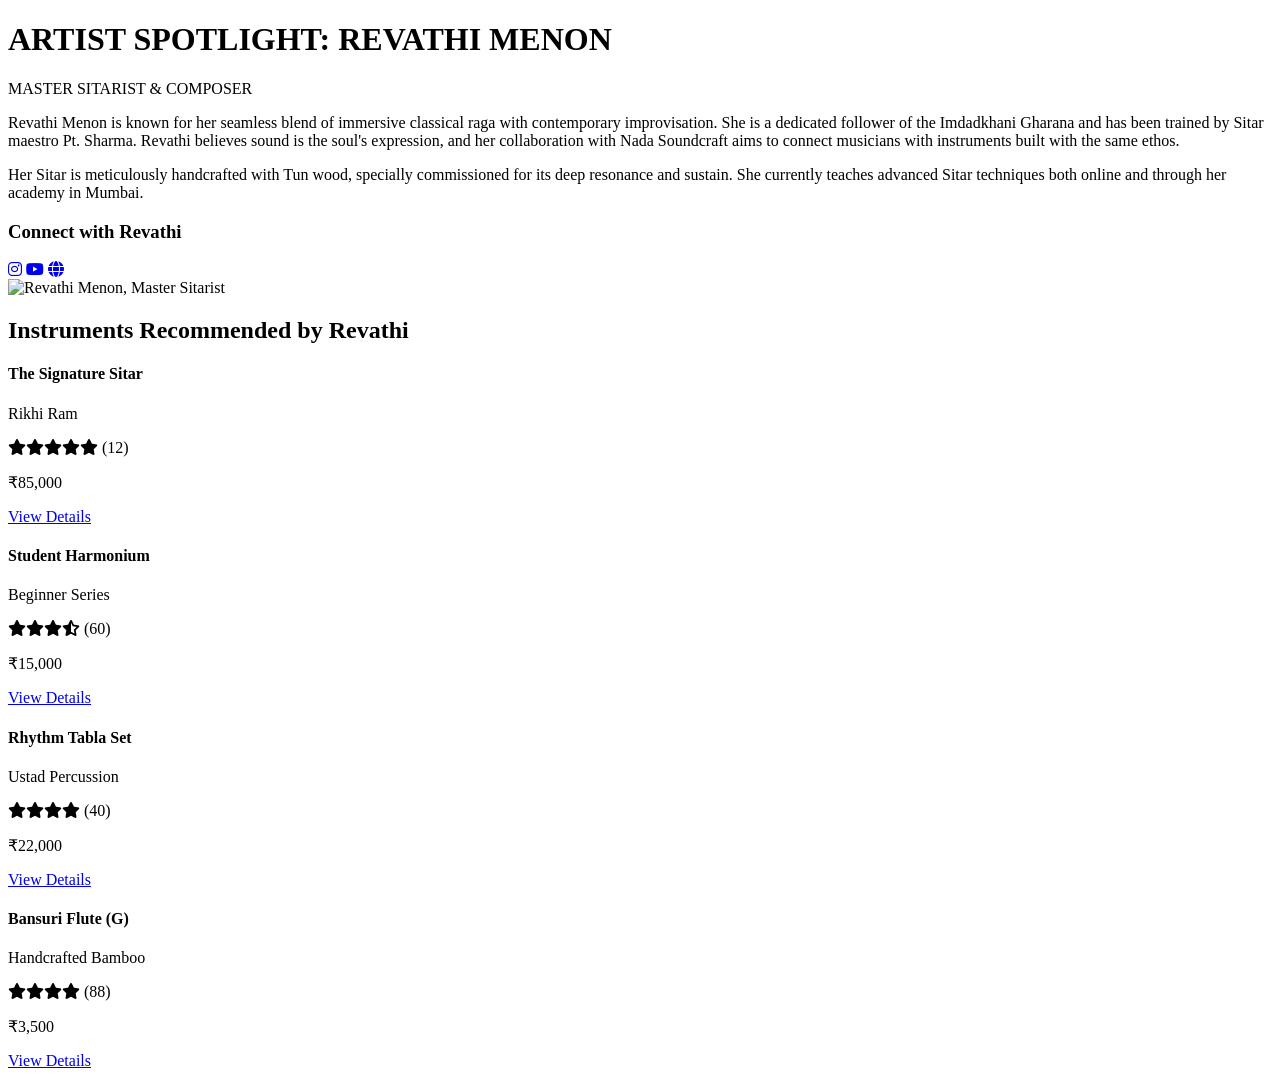
==== artist.html @ 8251f049 "Add files via upload" ====
<!DOCTYPE html>
<html lang="en">
<head>
    <meta charset="UTF-8">
    <meta name="viewport" content="width=device-width, initial-scale=1.0">
    <title>Artist Spotlight: Revathi Menon - Nada Soundcraft</title>
    <link rel="stylesheet" href="styles.css">
    <link rel="stylesheet" href="https://cdnjs.cloudflare.com/ajax/libs/font-awesome/6.0.0-beta3/css/all.min.css">
</head>
<body>

    <header class="global-header">
        </header>

    <main class="artist-page-layout">
        
        <div class="artist-hero-section">
            
            <div class="artist-info-panel">
                <h1 class="artist-title">ARTIST SPOTLIGHT: REVATHI MENON</h1>
                <p class="artist-subtitle">MASTER SITARIST & COMPOSER</p>
                <div class="artist-bio">
                    <p>Revathi Menon is known for her seamless blend of immersive classical raga with contemporary improvisation. She is a dedicated follower of the Imdadkhani Gharana and has been trained by Sitar maestro Pt. Sharma. Revathi believes sound is the soul's expression, and her collaboration with Nada Soundcraft aims to connect musicians with instruments built with the same ethos.</p>
                    <p>Her Sitar is meticulously handcrafted with Tun wood, specially commissioned for its deep resonance and sustain. She currently teaches advanced Sitar techniques both online and through her academy in Mumbai.</p>
                </div>
                
                <div class="artist-social-links">
                    <h3 class="social-title">Connect with Revathi</h3>
                    <a href="#" class="social-icon"><i class="fab fa-instagram"></i></a>
                    <a href="#" class="social-icon"><i class="fab fa-youtube"></i></a>
                    <a href="#" class="social-icon"><i class="fas fa-globe"></i></a>
                </div>
            </div>

            <div class="artist-image-placeholder">
                <img src="https://via.placeholder.com/600x600/5C3524/FFFFFF?text=Revathi+Menon+Sitarist" alt="Revathi Menon, Master Sitarist">
            </div>

        </div>

        
        <section class="artist-recommendations">
            <h2 class="section-title">Instruments Recommended by Revathi</h2>
            <div class="product-grid">
                <div class="product-card">
                    <div class="product-image-placeholder"></div>
                    <h4 class="product-name">The Signature Sitar</h4>
                    <p class="product-brand">Rikhi Ram</p>
                    <div class="product-rating">
                        <i class="fas fa-star"></i><i class="fas fa-star"></i><i class="fas fa-star"></i><i class="fas fa-star"></i><i class="fas fa-star"></i> (12)
                    </div>
                    <p class="product-price">₹85,000</p>
                    <a href="product.html" class="card-cta-btn">View Details</a>
                </div>
                <div class="product-card">
                    <div class="product-image-placeholder"></div>
                    <h4 class="product-name">Student Harmonium</h4>
                    <p class="product-brand">Beginner Series</p>
                    <div class="product-rating">
                        <i class="fas fa-star"></i><i class="fas fa-star"></i><i class="fas fa-star"></i><i class="fas fa-star-half-alt"></i> (60)
                    </div>
                    <p class="product-price">₹15,000</p>
                    <a href="product.html" class="card-cta-btn">View Details</a>
                </div>
                 <div class="product-card">
                    <div class="product-image-placeholder"></div>
                    <h4 class="product-name">Rhythm Tabla Set</h4>
                    <p class="product-brand">Ustad Percussion</p>
                    <div class="product-rating">
                        <i class="fas fa-star"></i><i class="fas fa-star"></i><i class="fas fa-star"></i><i class="fas fa-star"></i> (40)
                    </div>
                    <p class="product-price">₹22,000</p>
                    <a href="product.html" class="card-cta-btn">View Details</a>
                </div>
                <div class="product-card">
                    <div class="product-image-placeholder"></div>
                    <h4 class="product-name">Bansuri Flute (G)</h4>
                    <p class="product-brand">Handcrafted Bamboo</p>
                    <div class="product-rating">
                        <i class="fas fa-star"></i><i class="fas fa-star"></i><i class="fas fa-star"></i><i class="fas fa-star"></i> (88)
                    </div>
                    <p class="product-price">₹3,500</p>
                    <a href="product.html" class="card-cta-btn">View Details</a>
                </div>
            </div>
        </section>

    </main>

    <footer class="site-footer">
        </footer>

</body>
</html>
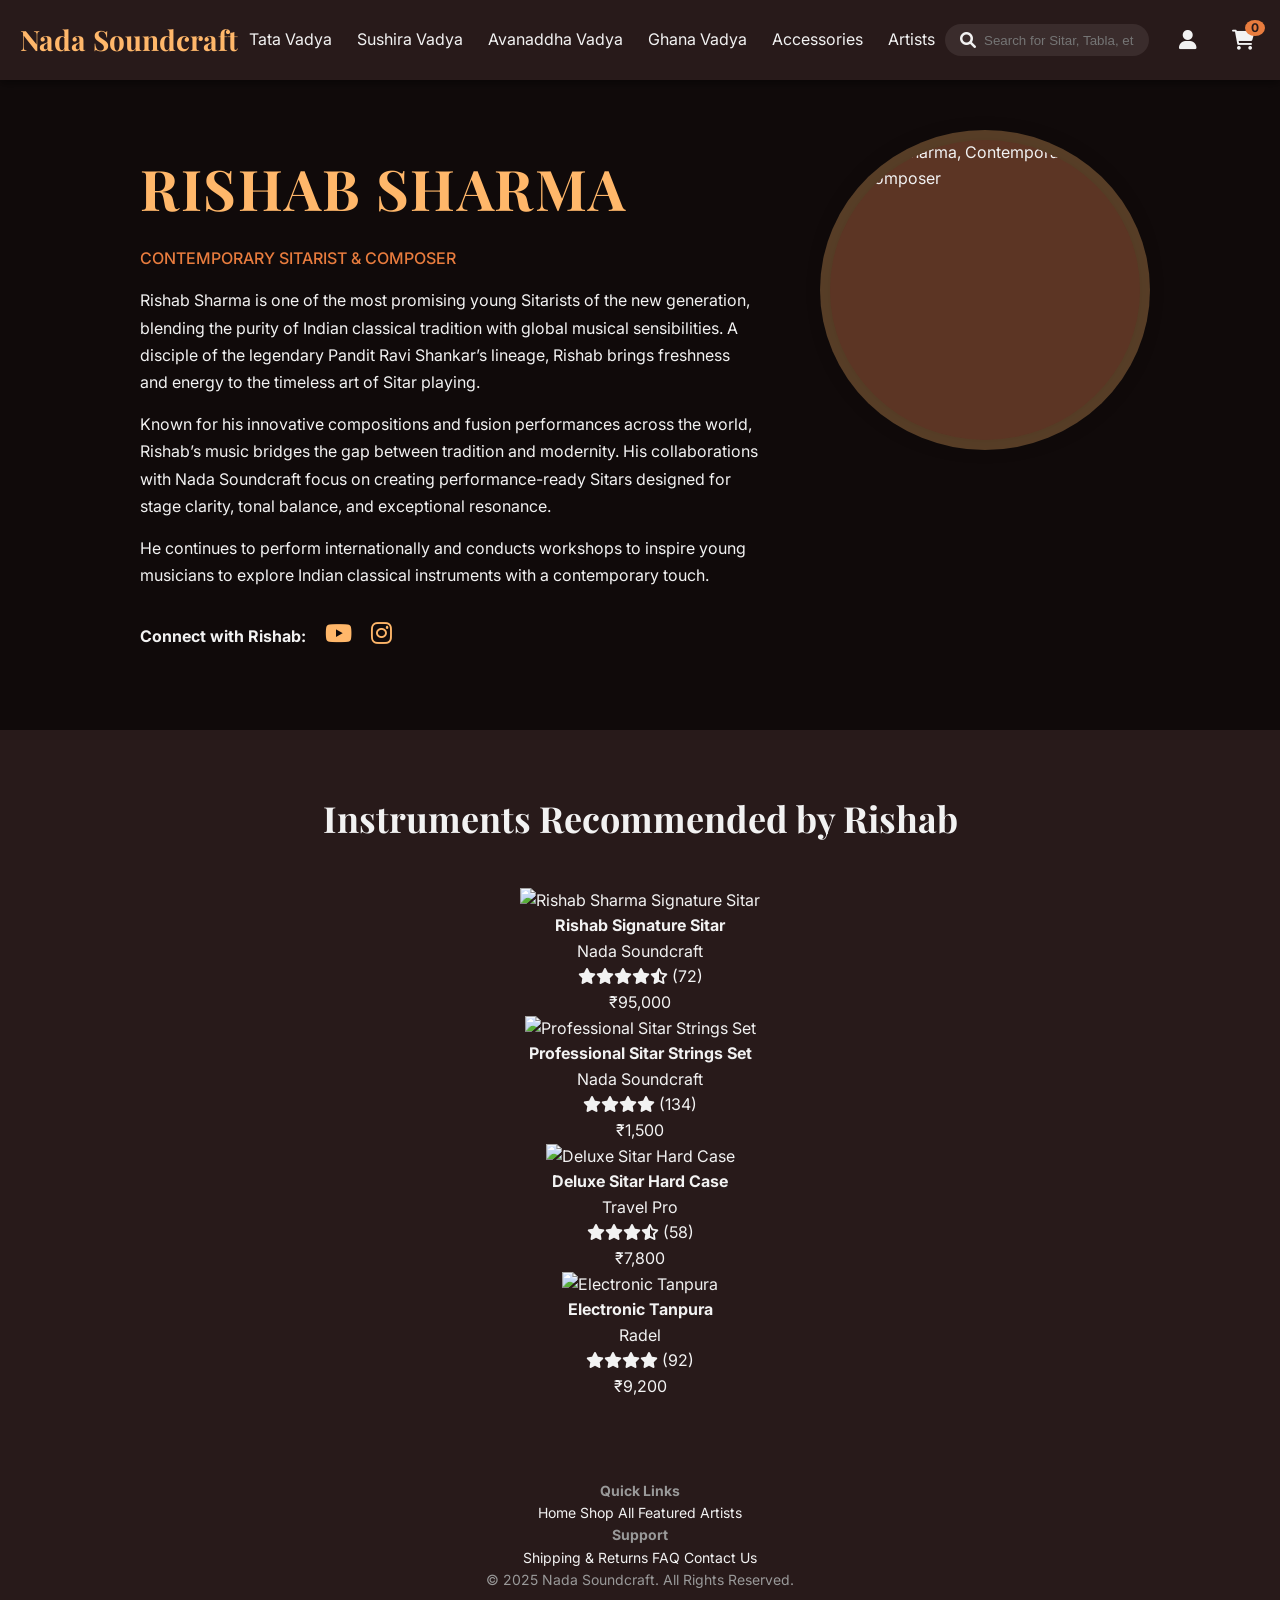
==== commit cabd488c: "Add files via upload" ====
--- a/artist.html
+++ b/artist.html
@@ -3,92 +3,127 @@
 <head>
     <meta charset="UTF-8">
     <meta name="viewport" content="width=device-width, initial-scale=1.0">
-    <title>Artist Spotlight: Revathi Menon - Nada Soundcraft</title>
-    <link rel="stylesheet" href="styles.css">
+    <title>Artist Spotlight: Rishab Sharma | Nada Soundcraft</title>
+    <link rel="stylesheet" href="global.css"> 
+    <link rel="stylesheet" href="artist.css"> 
     <link rel="stylesheet" href="https://cdnjs.cloudflare.com/ajax/libs/font-awesome/6.0.0-beta3/css/all.min.css">
 </head>
 <body>
 
     <header class="global-header">
-        </header>
+        <div class="header-content">
+            <div class="logo">Nada Soundcraft</div>
+            
+            <nav class="main-nav">
+                <a href="category.html" class="nav-link">Tata Vadya</a>
+                <a href="category.html" class="nav-link">Sushira Vadya</a>
+                <a href="category.html" class="nav-link">Avanaddha Vadya</a>
+                <a href="category.html" class="nav-link">Ghana Vadya</a>
+                <a href="category.html" class="nav-link">Accessories</a>
+                <a href="artist.html" class="nav-link">Artists</a> 
+            </nav>
 
-    <main class="artist-page-layout">
-        
-        <div class="artist-hero-section">
-            
-            <div class="artist-info-panel">
-                <h1 class="artist-title">ARTIST SPOTLIGHT: REVATHI MENON</h1>
-                <p class="artist-subtitle">MASTER SITARIST & COMPOSER</p>
-                <div class="artist-bio">
-                    <p>Revathi Menon is known for her seamless blend of immersive classical raga with contemporary improvisation. She is a dedicated follower of the Imdadkhani Gharana and has been trained by Sitar maestro Pt. Sharma. Revathi believes sound is the soul's expression, and her collaboration with Nada Soundcraft aims to connect musicians with instruments built with the same ethos.</p>
-                    <p>Her Sitar is meticulously handcrafted with Tun wood, specially commissioned for its deep resonance and sustain. She currently teaches advanced Sitar techniques both online and through her academy in Mumbai.</p>
+            <div class="header-actions">
+                <div class="search-bar">
+                    <i class="fas fa-search"></i>
+                    <input type="text" placeholder="Search for Sitar, Tabla, etc."> 
+                </div>
+                <a href="profile.html" class="icon-link" title="My Account/Login"><i class="fas fa-user"></i></a> 
+                <a href="cart.html" class="icon-link cart-link" title="Shopping Cart"> 
+                    <i class="fas fa-shopping-cart"></i>
+                    <span class="cart-count">0</span>
+                </a>
+            </div>
+        </div>
+    </header>
+
+    <main class="artist-page">
+        <section class="artist-hero">
+            <div class="artist-hero-content">
+                
+                <div class="artist-bio-text">
+                    <h1 class="artist-name">RISHAB SHARMA</h1>
+                    <p class="artist-tagline">CONTEMPORARY SITARIST & COMPOSER</p>
+                    <p>Rishab Sharma is one of the most promising young Sitarists of the new generation, blending the purity of Indian classical tradition with global musical sensibilities. A disciple of the legendary Pandit Ravi Shankar’s lineage, Rishab brings freshness and energy to the timeless art of Sitar playing.</p>
+                    <p>Known for his innovative compositions and fusion performances across the world, Rishab’s music bridges the gap between tradition and modernity. His collaborations with Nada Soundcraft focus on creating performance-ready Sitars designed for stage clarity, tonal balance, and exceptional resonance.</p>
+                    <p>He continues to perform internationally and conducts workshops to inspire young musicians to explore Indian classical instruments with a contemporary touch.</p>
+                    
+                    <p class="connect-links">Connect with Rishab: 
+                        <a href="#" aria-label="YouTube"><i class="fab fa-youtube"></i></a> 
+                        <a href="#" aria-label="Instagram"><i class="fab fa-instagram"></i></a>
+                    </p>
                 </div>
                 
-                <div class="artist-social-links">
-                    <h3 class="social-title">Connect with Revathi</h3>
-                    <a href="#" class="social-icon"><i class="fab fa-instagram"></i></a>
-                    <a href="#" class="social-icon"><i class="fab fa-youtube"></i></a>
-                    <a href="#" class="social-icon"><i class="fas fa-globe"></i></a>
-                </div>
-            </div>
-
-            <div class="artist-image-placeholder">
-                <img src="https://via.placeholder.com/600x600/5C3524/FFFFFF?text=Revathi+Menon+Sitarist" alt="Revathi Menon, Master Sitarist">
-            </div>
-
-        </div>
-
-        
-        <section class="artist-recommendations">
-            <h2 class="section-title">Instruments Recommended by Revathi</h2>
-            <div class="product-grid">
-                <div class="product-card">
-                    <div class="product-image-placeholder"></div>
-                    <h4 class="product-name">The Signature Sitar</h4>
-                    <p class="product-brand">Rikhi Ram</p>
-                    <div class="product-rating">
-                        <i class="fas fa-star"></i><i class="fas fa-star"></i><i class="fas fa-star"></i><i class="fas fa-star"></i><i class="fas fa-star"></i> (12)
-                    </div>
-                    <p class="product-price">₹85,000</p>
-                    <a href="product.html" class="card-cta-btn">View Details</a>
-                </div>
-                <div class="product-card">
-                    <div class="product-image-placeholder"></div>
-                    <h4 class="product-name">Student Harmonium</h4>
-                    <p class="product-brand">Beginner Series</p>
-                    <div class="product-rating">
-                        <i class="fas fa-star"></i><i class="fas fa-star"></i><i class="fas fa-star"></i><i class="fas fa-star-half-alt"></i> (60)
-                    </div>
-                    <p class="product-price">₹15,000</p>
-                    <a href="product.html" class="card-cta-btn">View Details</a>
-                </div>
-                 <div class="product-card">
-                    <div class="product-image-placeholder"></div>
-                    <h4 class="product-name">Rhythm Tabla Set</h4>
-                    <p class="product-brand">Ustad Percussion</p>
-                    <div class="product-rating">
-                        <i class="fas fa-star"></i><i class="fas fa-star"></i><i class="fas fa-star"></i><i class="fas fa-star"></i> (40)
-                    </div>
-                    <p class="product-price">₹22,000</p>
-                    <a href="product.html" class="card-cta-btn">View Details</a>
-                </div>
-                <div class="product-card">
-                    <div class="product-image-placeholder"></div>
-                    <h4 class="product-name">Bansuri Flute (G)</h4>
-                    <p class="product-brand">Handcrafted Bamboo</p>
-                    <div class="product-rating">
-                        <i class="fas fa-star"></i><i class="fas fa-star"></i><i class="fas fa-star"></i><i class="fas fa-star"></i> (88)
-                    </div>
-                    <p class="product-price">₹3,500</p>
-                    <a href="product.html" class="card-cta-btn">View Details</a>
+                <div class="artist-image-circle">
+                    <img src="images/artist.jpeg" alt="Rishab Sharma, Contemporary Sitarist and Composer" class="artist-profile-img">
                 </div>
             </div>
         </section>
 
+        <section class="recommended-instruments">
+            <h2 class="section-title">Instruments Recommended by Rishab</h2>
+            <div class="product-grid">
+                
+                <a href="product.html" class="product-card">
+                    <img src="images/rishab_signature_sitar.jpg" alt="Rishab Sharma Signature Sitar" class="product-image-thumb">
+                    <h4 class="product-name">Rishab Signature Sitar</h4>
+                    <p class="product-brand">Nada Soundcraft</p>
+                    <div class="product-rating">
+                        <i class="fas fa-star"></i><i class="fas fa-star"></i><i class="fas fa-star"></i><i class="fas fa-star"></i><i class="fas fa-star-half-alt"></i> (72)
+                    </div>
+                    <p class="product-price">₹95,000</p>
+                </a>
+                
+                <a href="product.html" class="product-card">
+                    <img src="images/sitar_strings_set.jpg" alt="Professional Sitar Strings Set" class="product-image-thumb">
+                    <h4 class="product-name">Professional Sitar Strings Set</h4>
+                    <p class="product-brand">Nada Soundcraft</p>
+                    <div class="product-rating">
+                        <i class="fas fa-star"></i><i class="fas fa-star"></i><i class="fas fa-star"></i><i class="fas fa-star"></i> (134)
+                    </div>
+                    <p class="product-price">₹1,500</p>
+                </a>
+
+                <a href="product.html" class="product-card">
+                    <img src="images/sitar_case.jpg" alt="Deluxe Sitar Hard Case" class="product-image-thumb">
+                    <h4 class="product-name">Deluxe Sitar Hard Case</h4>
+                    <p class="product-brand">Travel Pro</p>
+                    <div class="product-rating">
+                        <i class="fas fa-star"></i><i class="fas fa-star"></i><i class="fas fa-star"></i><i class="fas fa-star-half-alt"></i> (58)
+                    </div>
+                    <p class="product-price">₹7,800</p>
+                </a>
+                
+                <a href="product.html" class="product-card">
+                    <img src="images/tanpura_electronic.jpg" alt="Electronic Tanpura" class="product-image-thumb">
+                    <h4 class="product-name">Electronic Tanpura</h4>
+                    <p class="product-brand">Radel</p>
+                    <div class="product-rating">
+                        <i class="fas fa-star"></i><i class="fas fa-star"></i><i class="fas fa-star"></i><i class="fas fa-star"></i> (92)
+                    </div>
+                    <p class="product-price">₹9,200</p>
+                </a>
+            </div>
+        </section>
     </main>
 
     <footer class="site-footer">
-        </footer>
+        <div class="footer-links-grid">
+            <div class="footer-column">
+                <h4>Quick Links</h4>
+                <a href="index.html">Home</a>
+                <a href="category.html">Shop All</a>
+                <a href="artist.html">Featured Artists</a>
+            </div>
+            <div class="footer-column">
+                <h4>Support</h4>
+                <a href="#">Shipping & Returns</a>
+                <a href="#">FAQ</a>
+                <a href="#">Contact Us</a>
+            </div>
+        </div>
+        <p class="copyright-text">&copy; 2025 Nada Soundcraft. All Rights Reserved.</p>
+    </footer>
 
 </body>
-</html>+</html>
--- a/global.css
+++ b/global.css
@@ -0,0 +1,271 @@
+/* --- 1. GLOBAL RESET AND FONT IMPORTS --- */
+/* Import Google Fonts for better aesthetics and readability (HCI: Consistency, Legibility) */
+@import url('https://fonts.googleapis.com/css2?family=Playfair+Display:ital,wght@0,400..900;1,400..900&family=Inter:wght@100..900&display=swap');
+
+* {
+    margin: 0;
+    padding: 0;
+    box-sizing: border-box;
+    /* Add smooth transitions for all interactive elements (HCI: Informative Feedback) */
+    transition: all 0.3s ease-out;
+}
+
+:root {
+    /* Color Palette - Earthy, Rich tones for Indian instruments */
+    --color-primary-bg: #281A1A; /* Dark Red-Brown */
+    --color-accent-bg: #5C3524;  /* Rich Earthy Brown */
+    --color-cta: #E87C3E;        /* Warm Orange/Ochre (Primary Action) */
+    --color-secondary-cta: #7A4930; /* Secondary Action/Buy Now */
+    --color-text-light: #F2F2F2;
+    --color-text-accent: #FFB76A; /* Gold Accent */
+    --color-success: #4CAF50;    /* Green */
+    --color-error: #FF5252;      /* Red */
+    
+    /* Typography */
+    --font-serif: 'Playfair Display', serif;
+    --font-sans: 'Inter', sans-serif;
+    --max-width: 1280px;
+    --header-height: 80px;
+}
+
+body {
+    font-family: var(--font-sans);
+    background-color: var(--color-primary-bg);
+    color: var(--color-text-light);
+    line-height: 1.6;
+}
+
+a {
+    text-decoration: none;
+    color: var(--color-text-light);
+}
+
+/* --- 2. HEADER STYLES (HCI: Consistency, Shortcuts) --- */
+.global-header {
+    background-color: var(--color-primary-bg);
+    height: var(--header-height);
+    width: 100%;
+    position: sticky;
+    top: 0;
+    z-index: 1000;
+    box-shadow: 0 4px 8px rgba(0, 0, 0, 0.4); /* Stronger shadow for depth */
+}
+
+.header-content {
+    max-width: var(--max-width);
+    margin: 0 auto;
+    height: 100%;
+    display: flex;
+    justify-content: space-between;
+    align-items: center;
+    padding: 0 20px; 
+}
+
+.logo {
+    font-family: var(--font-serif);
+    font-size: 28px; /* Slightly larger logo */
+    color: var(--color-text-accent);
+    font-weight: 700;
+}
+
+.main-nav {
+    display: flex;
+    gap: 25px;
+}
+
+.nav-link {
+    font-size: 16px;
+    padding: 5px 0;
+    position: relative;
+}
+
+.nav-link::after {
+    content: '';
+    position: absolute;
+    width: 0;
+    height: 2px;
+    bottom: 0;
+    left: 50%;
+    transform: translateX(-50%);
+    background-color: var(--color-cta);
+    transition: width 0.3s ease-out;
+}
+
+.nav-link:hover::after {
+    width: 100%; /* Informative Feedback: Active hover effect */
+}
+
+.header-actions {
+    display: flex;
+    align-items: center;
+    gap: 25px;
+}
+
+.search-bar {
+    display: flex;
+    align-items: center;
+    background-color: #3A2C2C; 
+    border-radius: 20px;
+    padding: 8px 15px;
+    transition: width 0.3s;
+}
+.search-bar:focus-within {
+    background-color: #4A3C3C;
+    box-shadow: 0 0 0 2px var(--color-cta);
+}
+
+.search-bar input {
+    border: none;
+    background: transparent;
+    color: var(--color-text-light);
+    margin-left: 8px;
+    outline: none;
+    width: 150px;
+}
+
+.icon-link {
+    font-size: 20px;
+    padding: 5px;
+    position: relative;
+}
+.icon-link:hover {
+    color: var(--color-text-accent);
+}
+
+.cart-link {
+    display: flex;
+    align-items: center;
+}
+
+.cart-count {
+    position: absolute;
+    top: -5px;
+    right: -5px;
+    background-color: var(--color-cta);
+    color: var(--color-primary-bg);
+    border-radius: 50%;
+    padding: 2px 6px;
+    font-size: 12px;
+    font-weight: bold;
+    line-height: 1;
+}
+
+/* --- 3. BUTTONS (HCI: Consistency, Predictability) --- */
+.cta-button, .add-to-cart-btn, .buy-now-btn, .login-btn, .checkout-btn, .apply-filters-btn {
+    display: block;
+    text-align: center;
+    padding: 15px 35px;
+    border-radius: 8px; /* Consistent rounded corners */
+    font-weight: bold;
+    letter-spacing: 1px;
+    cursor: pointer;
+    border: none;
+    transition: transform 0.1s, box-shadow 0.3s;
+    text-transform: uppercase;
+    font-size: 16px;
+}
+
+/* Primary CTA */
+.cta-button, .add-to-cart-btn, .checkout-btn, .apply-filters-btn, .login-btn {
+    background-color: var(--color-cta);
+    color: var(--color-primary-bg);
+}
+
+.cta-button:hover, .add-to-cart-btn:hover, .checkout-btn:hover, .apply-filters-btn:hover, .login-btn:hover {
+    background-color: #FF9B42;
+    box-shadow: 0 4px 10px rgba(232, 124, 62, 0.4);
+    transform: translateY(-1px);
+}
+
+/* Secondary CTA (e.g., Buy Now) */
+.buy-now-btn {
+    background-color: var(--color-secondary-cta); 
+    color: var(--color-text-light);
+    border: 2px solid var(--color-secondary-cta);
+}
+.buy-now-btn:hover {
+    background-color: #5C3524;
+    border-color: var(--color-text-accent);
+    box-shadow: 0 4px 10px rgba(92, 53, 36, 0.4);
+    transform: translateY(-1px);
+}
+
+
+/* --- 4. FOOTER --- */
+.site-footer {
+    text-align: center;
+    padding: 20px;
+    background-color: #1A1212; 
+    font-size: 14px;
+    color: #999;
+}
+
+/* --- 5. UTILITY & TYPOGRAPHY --- */
+.section-title {
+    font-family: var(--font-serif);
+    font-size: 36px;
+    margin-bottom: 40px;
+    color: var(--color-text-accent);
+    text-align: center;
+}
+.page-title {
+    font-family: var(--font-serif);
+    font-size: 48px;
+    color: var(--color-text-accent);
+    margin-bottom: 40px;
+    text-align: center;
+}
+
+/* Responsive adjustments */
+@media (max-width: 1024px) {
+    .main-nav {
+        gap: 15px;
+    }
+    .search-bar input {
+        width: 100px;
+    }
+    .hero-headline {
+        font-size: 48px;
+    }
+    .section-title {
+        font-size: 30px;
+    }
+}
+
+@media (max-width: 768px) {
+    .header-content {
+        padding: 0 15px;
+    }
+    .main-nav {
+        display: none; /* Hide main nav on mobile, focus on search/icons */
+    }
+    .header-actions {
+        gap: 15px;
+    }
+    .logo {
+        font-size: 22px;
+    }
+    .page-title {
+        font-size: 36px;
+    }
+}
+
+/* --- NEW: BACKGROUND IMAGE FOR HOMEPAGE BODY --- */
+.body-home-bg {
+    /* Path to your chosen home background image */
+    background-image: url('images/back.jpeg'); 
+    background-size: cover;
+    background-position: center top; 
+    background-attachment: fixed; /* Ensures the background stays put while scrolling */
+    background-repeat: no-repeat;
+}
+
+/* Ensure ALL main containers remain solid to keep text readable */
+.global-header, 
+.category-strip,
+.site-footer {
+    /* Critical: Makes sure the color is solid and the background image doesn't show through */
+    background-color: var(--color-primary-bg); 
+    position: relative; /* Necessary if background-attachment: fixed is used */
+    z-index: 1; /* Puts content layers clearly above the body background */
+}
--- a/artist.css
+++ b/artist.css
@@ -0,0 +1,278 @@
+/*
+ * artist_layout.css
+ *
+ * This CSS file contains styles specific to the artist.html page layout.
+ * It is designed to be used in conjunction with global.css, which provides
+ * common variables, header, footer, and general component styles.
+ */
+
+/* --- Main Page Container --- */
+.artist-page {
+    max-width: var(--max-width); /* Uses global max-width */
+    margin: 0 auto; /* Centers the main content */
+    /* Padding for the main page content is handled by individual sections */
+}
+
+/* --- Featured Artist Spotlight (Hero Section) --- */
+.artist-hero {
+    min-height: 600px; /* Ensures the section is tall enough to showcase the background */
+    display: flex;
+    align-items: center; /* Vertically centers content within the hero */
+    justify-content: center;
+    position: relative;
+    padding: 60px 40px; /* Internal padding for content */
+    
+    /* Background Image Styling */
+    background-image: url('images/artist-background.jpg'); /* Path to your background image */
+    background-size: cover; /* Ensures the image covers the entire container */
+    background-position: center; /* Centers the background image */
+    background-repeat: no-repeat; /* Prevents image repetition */
+    z-index: 1; /* Establishes stacking context for the overlay */
+    margin-bottom: 60px; /* Space below this section */
+}
+
+/* Background Overlay for Readability */
+.artist-hero::before {
+    content: '';
+    position: absolute;
+    top: 0;
+    left: 0;
+    width: 100%;
+    height: 100%;
+    background-color: rgba(0, 0, 0, 0.6); /* 60% black overlay for contrast */
+    z-index: -1; /* Places the overlay behind the hero content but above the image */
+}
+
+/* Content within the Artist Hero Section */
+.artist-hero-content {
+    display: flex;
+    align-items: flex-start; /* Aligns items to the start of the cross axis (top) */
+    gap: 50px; /* Space between text and image */
+    max-width: 1000px; /* Limits the max width of the content for better readability */
+    width: 100%;
+    position: relative; /* Ensures content is above the overlay */
+    z-index: 2; /* Ensures content appears on top of the overlay */
+}
+
+/* Artist Biography Text Block */
+.artist-bio-text {
+    flex: 2; /* Allows this block to take up more space (2 parts out of 3 total) */
+    text-align: left;
+    color: var(--color-text-light); /* Light text for contrast */
+    line-height: 1.7; /* Improved readability for body text */
+    padding-right: 20px; /* Small padding to prevent text from touching the image */
+}
+
+.artist-name {
+    font-family: var(--font-serif);
+    font-size: 56px; /* Prominent size for the artist's name */
+    color: var(--color-text-accent); /* Accent color for the name */
+    margin-bottom: 10px;
+    letter-spacing: 1.5px; /* Adds a touch of elegance */
+}
+
+.artist-tagline {
+    font-size: 20px;
+    color: var(--color-cta); /* CTA color for the tagline for emphasis */
+    margin-bottom: 25px;
+    font-weight: 500;
+}
+
+.artist-bio-text p {
+    margin-bottom: 15px;
+    font-size: 16px;
+}
+
+.connect-links {
+    margin-top: 25px;
+    font-weight: bold;
+    font-size: 17px;
+}
+
+.connect-links a {
+    color: var(--color-text-accent);
+    font-size: 24px; /* Larger social media icons */
+    margin-left: 15px; /* Space between the text and first icon, and between icons */
+    transition: color 0.3s, transform 0.2s; /* Smooth hover effects */
+}
+
+.connect-links a:hover {
+    color: var(--color-cta); /* Hover color change */
+    transform: translateY(-3px); /* Subtle lift effect */
+}
+
+/* Artist Profile Image Circle */
+.artist-image-circle {
+    flex: 1; /* Allows this block to take up less space (1 part out of 3 total) */
+    width: 300px; /* Fixed width for the circular container */
+    height: 300px; /* Fixed height for the circular container */
+    border-radius: 50%; /* Makes the container a perfect circle */
+    overflow: hidden; /* Clips content (image) to the circular shape */
+    background-color: var(--color-accent-bg); /* Fallback background if image fails to load */
+    display: flex;
+    justify-content: center;
+    align-items: center;
+    box-shadow: 0 0 0 10px rgba(var(--color-text-accent-rgb, 255, 183, 106), 0.3), 0 0 20px rgba(0, 0, 0, 0.5); /* Accent border glow and subtle shadow */
+}
+
+.artist-profile-img {
+    width: 100%;
+    height: 100%;
+    object-fit: cover; /* Ensures the image covers the entire circular area */
+    border-radius: 50%; /* Redundant here due to parent overflow: hidden, but good practice */
+}
+
+/* --- Recommended Instruments Section --- */
+.recommended-instruments {
+    padding: 0 40px 60px; /* Padding for the section content (left, right, bottom) */
+    text-align: center; /* Centers the section title and product grid */
+}
+.recommended-instruments .section-title {
+    color: var(--color-text-light);
+    margin-bottom: 40px; /* Space below the title */
+}
+
+/* --- NEW SECTIONS: Legends of Sitar & Renowned Makers --- */
+.artist-grid-section {
+    padding: 0 40px 60px; /* Consistent padding for these grid sections */
+    text-align: center;
+}
+
+.artist-grid-section .section-title {
+    color: var(--color-text-light);
+    margin-bottom: 40px;
+}
+
+.artist-grid {
+    display: grid;
+    /* Responsive grid: auto-fills columns, min width 280px, max 1 fraction unit */
+    grid-template-columns: repeat(auto-fill, minmax(280px, 1fr)); 
+    gap: 30px; /* Space between grid items */
+    max-width: 1200px; /* Limits the max width of the grid for better organization */
+    margin: 0 auto; /* Centers the grid within its section */
+}
+
+.individual-artist-card {
+    background-color: var(--color-accent-bg); /* Accent background for cards */
+    border-radius: 12px; /* Slightly more rounded corners */
+    padding: 20px;
+    text-align: center;
+    transition: box-shadow 0.3s, transform 0.3s; /* Smooth hover effects */
+    box-shadow: 0 4px 15px rgba(0, 0, 0, 0.3); /* Subtle shadow for depth */
+    display: flex; /* Flexbox for vertical alignment of content */
+    flex-direction: column;
+    justify-content: space-between; /* Distributes space evenly */
+}
+
+.individual-artist-card:hover {
+    box-shadow: 0 8px 25px rgba(255, 183, 106, 0.15); /* Stronger shadow/glow on hover */
+    transform: translateY(-5px); /* Card lifts slightly on hover */
+}
+
+.artist-thumb-image {
+    width: 150px; /* Fixed size for circular thumbnail images */
+    height: 150px;
+    border-radius: 50%; /* Makes the image circular */
+    overflow: hidden; /* Clips content to the circle */
+    margin: 0 auto 15px; /* Centers the image and adds space below */
+    border: 3px solid var(--color-cta); /* Accent color border around the image */
+    flex-shrink: 0; /* Prevents the image from shrinking in flex container */
+}
+
+.artist-thumb-img {
+    width: 100%;
+    height: 100%;
+    object-fit: cover; /* Ensures image covers the entire circular area */
+}
+
+.artist-thumb-name {
+    font-family: var(--font-serif);
+    font-size: 22px;
+    color: var(--color-text-accent);
+    margin-bottom: 10px;
+}
+
+.artist-thumb-desc {
+    font-size: 15px;
+    color: #CCC;
+    line-height: 1.6;
+    margin-bottom: 20px;
+    flex-grow: 1; /* Allows the description to take up available vertical space */
+}
+
+.view-details-link {
+    display: inline-block;
+    background-color: #5A443A; /* A darker brown for a subtle button */
+    color: var(--color-text-light);
+    padding: 10px 20px;
+    border-radius: 5px;
+    font-weight: bold;
+    transition: background-color 0.3s;
+    margin-top: auto; /* Pushes the button to the bottom of the card if space allows */
+}
+
+.view-details-link:hover {
+    background-color: #7A4930; /* Slightly lighter brown on hover */
+    color: var(--color-text-accent);
+}
+
+
+/* --- Responsive Adjustments --- */
+@media (max-width: 900px) {
+    .artist-hero-content {
+        flex-direction: column; /* Stacks text and image vertically */
+        align-items: center; /* Centers items horizontally */
+        text-align: center;
+    }
+
+    .artist-bio-text {
+        padding-right: 0; /* Remove right padding */
+        text-align: center;
+    }
+
+    .artist-name {
+        font-size: 48px; /* Adjust font size for smaller screens */
+    }
+
+    .artist-image-circle {
+        margin-bottom: 30px; /* Space between image and text when stacked */
+    }
+    .connect-links {
+        justify-content: center; /* Center social links */
+        display: flex;
+        align-items: center;
+        gap: 10px;
+    }
+    .connect-links a {
+        margin-left: 0; /* Remove left margin on icons for better centering */
+    }
+}
+
+@media (max-width: 600px) {
+    .artist-name {
+        font-size: 40px;
+    }
+    .artist-tagline {
+        font-size: 18px;
+    }
+    .artist-bio-text p {
+        font-size: 15px;
+    }
+    .artist-image-circle {
+        width: 250px; /* Smaller image on very small screens */
+        height: 250px;
+    }
+    /* Adjust padding for sections on small screens */
+    .recommended-instruments, .artist-grid-section {
+        padding: 0 20px 40px; 
+    }
+    .artist-hero {
+        padding: 40px 20px;
+    }
+    .individual-artist-card {
+        padding: 15px; /* Smaller padding inside cards */
+    }
+    .artist-thumb-name {
+        font-size: 20px;
+    }
+}
